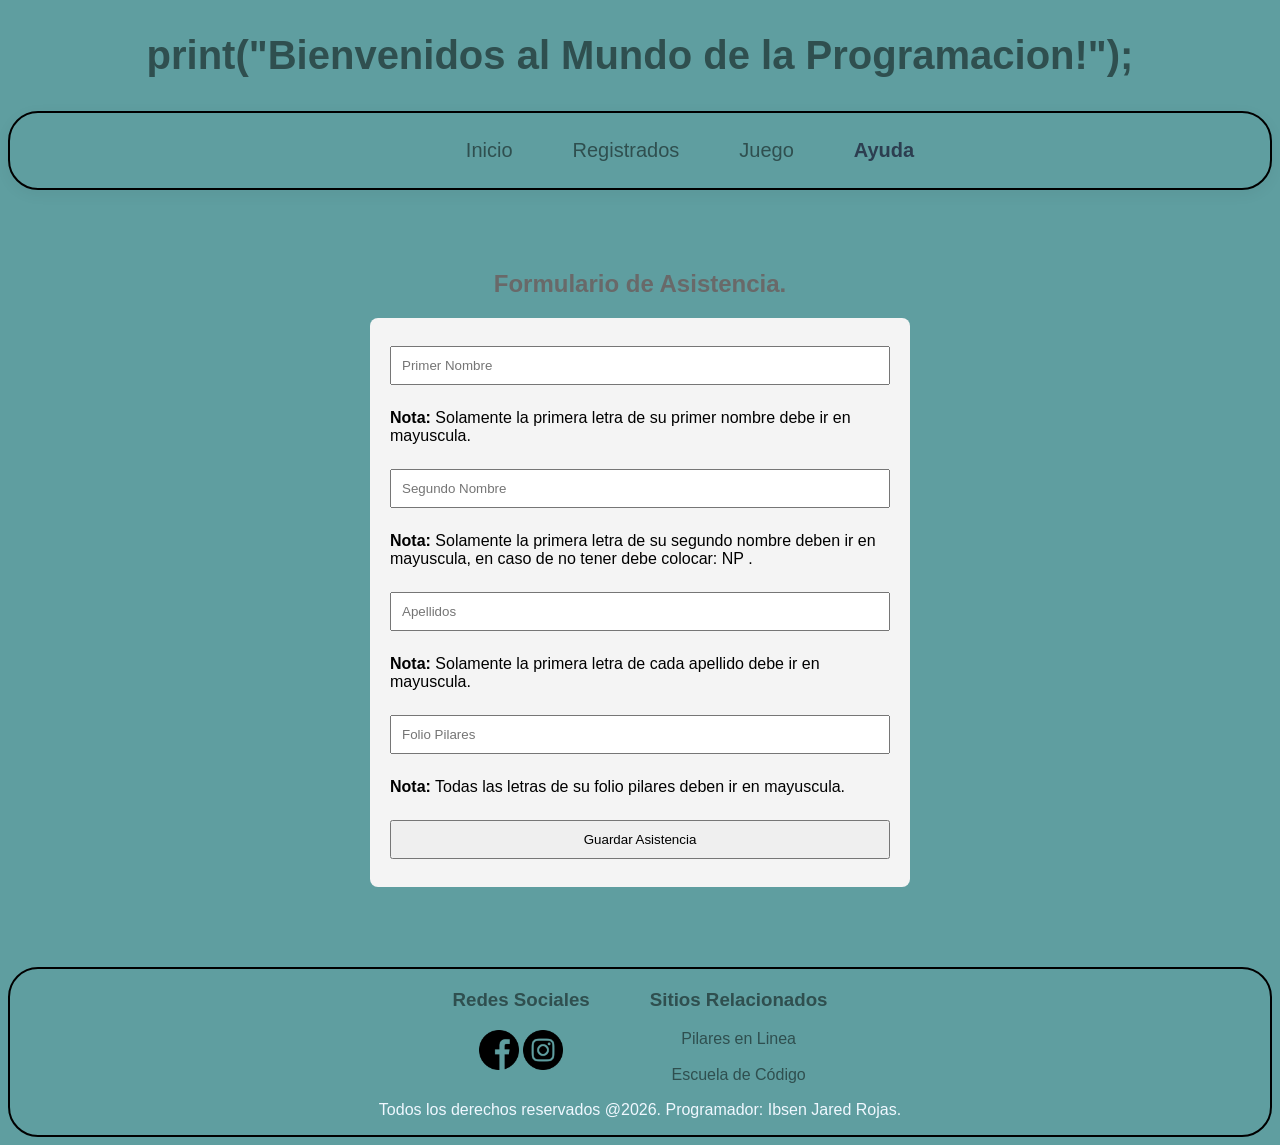
==== pages/asistencia.html @ 2b1fbedf "Se agrego pagina para asistencias" ====
<!DOCTYPE html>
<html lang="es">
  <head>
    <meta charset="UTF-8">
    <link rel="stylesheet" href="../css/style.css">
    <title>Asistencia</title>
  </head>
  <body>
    <header>
      <section>
        <h1>print("Bienvenidos al Mundo de la Programacion!");</h1>
      </section>
      <section class="contedor_nav">
        <nav class="nav_bar">
          <ul class="nav_links">
            <li><a href="../index.html">Inicio</a></li>
            <li><a href="../pages/registrados.html">Registrados</a></li>
            <li><a href="../pages/juego.html">Juego</a></li>
            <li><a href="#" class="active">Ayuda</a></li>
          </ul>
        </nav>
      </section>
    </header>
    <main>
      <section>
        <h2>Formulario de Asistencia.</h2>
        <form id="miFormularioDAsistencia">
          <input type="text" id="primer_nombre" placeholder="Primer Nombre" required>
          <p><b>Nota:</b> Solamente la primera letra de su primer nombre debe ir en mayuscula.</p>
          <input type="text" id="segundo_nombre" placeholder="Segundo Nombre" required>
          <p><b>Nota:</b> Solamente la primera letra de su segundo nombre deben ir en mayuscula, en caso de no tener debe colocar: NP .</p>
          <input type="text" id="apellidos" placeholder="Apellidos" required>
          <p><b>Nota:</b> Solamente la primera letra de cada apellido debe ir en mayuscula.</p>
          <input type="text" id="folio" placeholder="Folio Pilares" required>
          <p><b>Nota:</b> Todas las letras de su folio pilares deben ir en mayuscula.</p>
          <button type="submit">Guardar Asistencia</button>
        </form>
        <script src="../js/script_asistencia.js" type="text/javascript"></script>
      </section>
    </main>
    <footer>
      <section class="detalles_pie">
        <section class="redes">
          <h3>Redes Sociales</h3>
          <a href="#"><img src="../img/facebook.png" alt="Icono de facebook" width="40" height="40"></a>
          <a href="#"><img src="../img/instagram.png" alt="Icono de facebook" width="40" height="40"></a>
        </section>
        <section class="sitios">
          <h3>Sitios Relacionados</h3>
          <a href="https://registro.pilares.cdmx.gob.mx/pilares-en-linea" target="blank">Pilares en Linea</a><br><br>
          <a href="https://escuelasdecodigo.cdmx.gob.mx/" target="blank">Escuela de Código</a>
        </section>
      </section>
      <section class="pie">
        <p>Todos los derechos reservados @2026. Programador: Ibsen Jared Rojas.</p>
      </section>
    </footer>
  </body>
</html>
---- css/style.css ----
body {
  background-color: cadetblue;
  font-family: sans-serif;
  text-align: center;
  /*max-width: 500px;
  margin: 40px auto;
  padding: 20px; */
}

.logo_bienvenidos{
  max-width: 100%;
}

.collage_unidades{
  max-width: 100%;
  border: 2px solid black;
  border-radius: 30px;
}

h1{
  font-size: 40px;
  color: darkslategrey;
}

h2{
  color: dimgrey;
}

.contedor_nav{
  display: flex;
  justify-content: center;
  align-items: center;
  border: 2px solid black;
  border-radius: 30px;
  padding: 10px 20px;
  box-shadow: 0 4px 15px rgba(0, 0, 0, 0.05);
}

.nav_bar {
    display: flex;
    justify-content: center;
    align-items: center;
    /*background-color: cadetblue;*/
}

/* Lista de enlaces */
.nav_bar .nav_links {
    display: flex;
    list-style: none;
}

.nav_bar .nav_links li {
    margin-left: 60px;
}

.nav_bar .nav_links a {
    color: darkslategrey;
    text-decoration: none;
    font-size: 20px;
    font-weight: 500;
    position: relative;
    padding-bottom: 5px;
    transition: color 0.3s ease;
}

/* Efecto subrayado al pasar el cursor */
.nav_bar .nav_links a::after {
    content: '';
    position: absolute;
    width: 0%;
    height: 2px;
    background-color: dimgrey;
    left: 0;
    bottom: 0;
    transition: width 0.3s ease;
}

.nav_bar .nav_links a:hover {
    color: dimgrey;
}

.nav_bar .nav_links a:hover::after {
    width: 100%;
}

/* Estilo para la página actual */
.nav_bar .nav_links a.active {
    color: #2c3e50;
    font-weight: 600;
}


.contenedor_btn_registro {
    display: flex;
    justify-content: center;
    align-items: center;
    list-style: none;
    padding: 10px 20px;
    margin-left: 60px;
}
/* Estilos del botón de registro*/
.btn_registro{
  background-color: cadetblue; /* Azul moderno #2563eb*/
  color: darkslategrey;
  font-size: 1rem;
  font-weight: bold;
  padding: 12px 32px;
  border: none;
  border-radius: 8px;
  cursor: pointer;
  transition: all 0.3s ease;
  box-shadow: 0 4px 6px -1px rgba(0, 0, 0, 0.1), 0 2px 4px -1px rgba(0, 0, 0, 0.06);
  text-decoration: none;
  display: inline-block;
}

/* Efecto al pasar el mouse */
.btn_registro:hover {
  background-color: #53868B; /* el utilizado es: Cadet Blue 5. Inicilmente use Azul #1d4ed8*/
  color: dimgrey;
  transform: translateY(-2px);
  box-shadow: 0 10px 15px -3px rgba(0, 0, 0, 0.1);
}

/* Efecto al hacer clic */
.btn_registro:active {
  transform: translateY(0);
}


/* Diseño responsivo (Para celulares) */
@media (max-width: 768px) {
    .nav_bar {
        padding: 20px 20px;
    }

    .nav_bar .nav_links {
        display: none; /* Ocultar en pantallas pequeñas */
    }
}

/* Contenedor Reloj*/
.reloj{
    height: 30px;
    margin:0px;
    padding:0px;
    text-align:center;
    border-radius:20px;
    position:relative;
}

/* Fecha */
.fecha{
    position:absolute;
    margin: 2px;
    left: 10px;
    color:dimgrey;
    font-size:15px;
    margin-bottom:15px;
    letter-spacing:2px;
}

/* Hora */
.hora{
    position:absolute;
    margin: 2px;
    right: 10px;
    color:#00ffff;
    font-size:15px;
    font-weight:bold
    margin-bottom:15px;
    letter-spacing:5px;
    text-shadow:
        0 0 5px #00ffff,
        0 0 10px #00ffff,
        0 0 20px #00ffff;
}

main{
  font-family: sans-serif;
  max-width: 700px;
  margin: 40px auto;
  padding: 20px;
  display: flex;
  justify-content: center;
}

.juegoBienve{
  width: 685px;
  height: 562px;
  border-radius: 8px;
}

form, .datos {
  max-width: 500px;
  background: #f4f4f4;
  padding: 20px;
  border-radius: 8px;
  margin-bottom: 20px;
  text-align: left;
}

input, select, button {
  max-width: 500px;
  width: 100%;
  padding: 10px;
  margin: 8px 0;
  box-sizing: border-box;
}

.infoDocente p{
  color: darkslategrey;
  font-size: 20px;
}

.datos table th,
.datos table td{
  border: 1px solid #ccc;
}

.datos table th{
  background: cadetblue;
  color: darkslategrey;
  font-size: 18px;
}

#tituloFormulario{
  display: none;
}

#miFormulario{
  display: none;
}

.ima_unidad_0{
  max-width: 100%;
  border: 2px solid black;
  border-radius: 30px;
  box-shadow: 0 4px 15px rgba(0, 0, 0, 0.05);
}

#mensaje_bienvenida{
  background: #f4f4f4;
  padding: 20px;
  border-radius: 8px;
  margin-bottom: 20px;
  text-align: justify;
  font-size: 19px;
  display: none;
}

#tituloJuego_1{
  display: none;
}

#tituloJuego_2{
  display: none;
}

#mensaje_juego{
  background: #f4f4f4;
  padding: 20px;
  border-radius: 8px;
  margin-bottom: 20px;
  text-align: justify;
  font-size: 19px;
  display: none;
}

#juegoBienvenidos{
  display: none;
}

#juegoAlgoritmos{
  display: none;
}

footer{
  color: aliceblue;
  border: 2px solid black;
  border-radius: 30px;
}

.detalles_pie{
  color: darkslategrey;
  display: flex;
  justify-content: center;
}

.redes, .sitios{
  padding: 1px 30px;
}

.contenido_ayuda a{
  font-size: 19px;
}

.sitios a, .contenido_ayuda a{
  color: darkslategrey;
  text-decoration: none;
  font-weight: 500;
  position: relative;
  padding-bottom: 5px;
  transition: color 0.3s ease;
}

.sitios a::after, .contenido_ayuda a::after{
    width: 0%;
    height: 2px;
    background-color: dimgrey;
    left: 0;
    bottom: 0;
    transition: width 0.3s ease;
}

.sitios a:hover, .contenido_ayuda a:hover{
    color: dimgrey;
    text-decoration: underline;
}
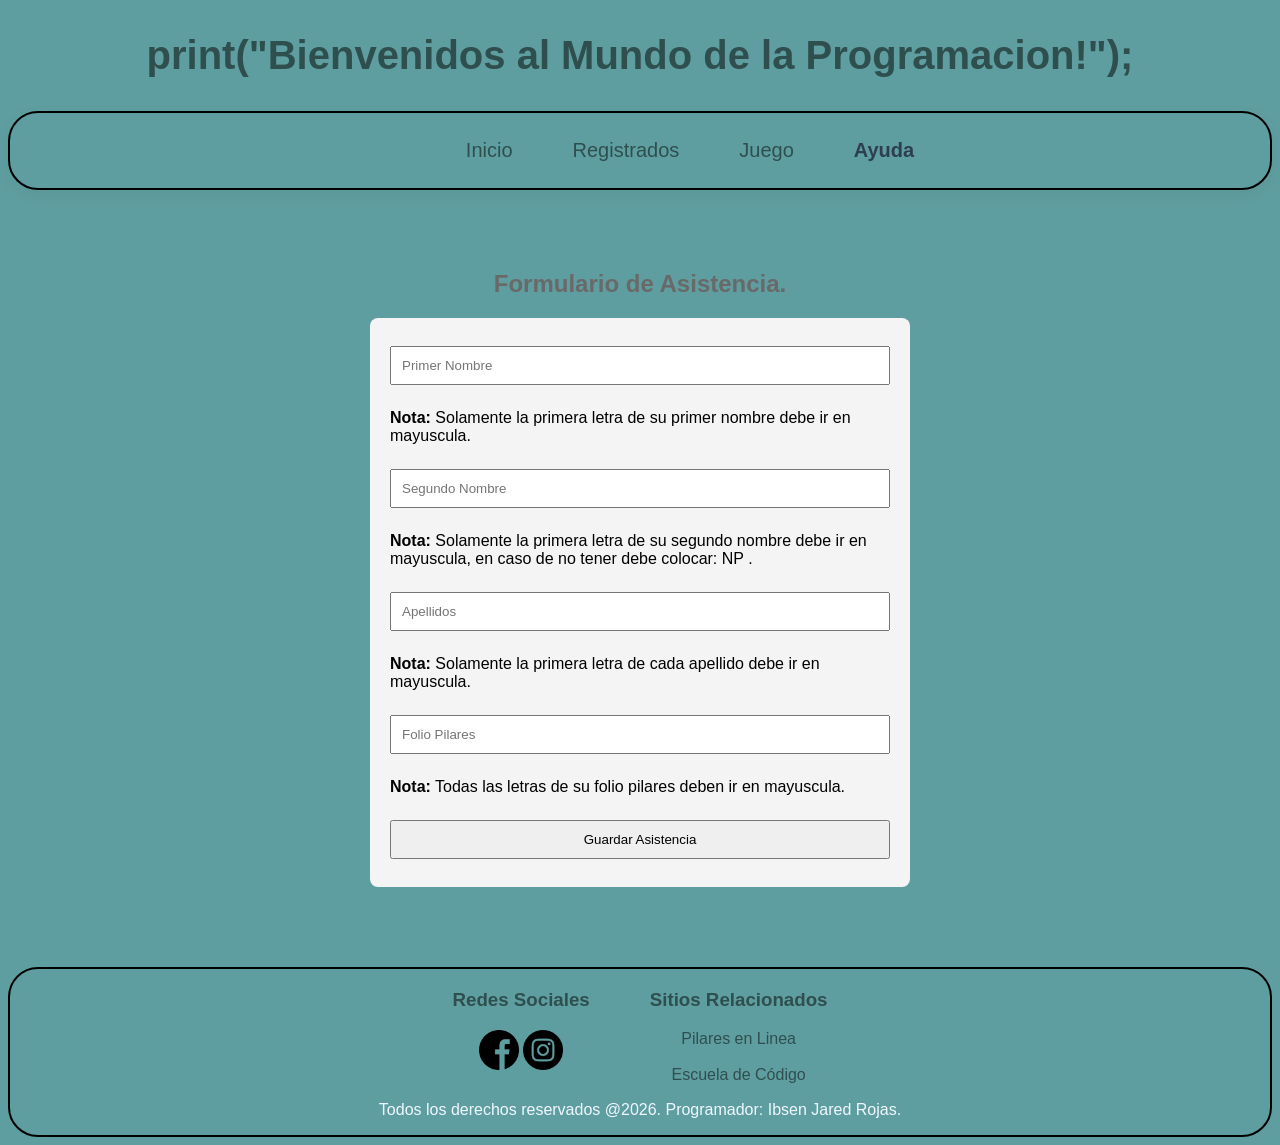
==== commit b5c5b9cb: "Update asistencia.html Se actualizo la nota para campo de segundo nombre." ====
--- a/pages/asistencia.html
+++ b/pages/asistencia.html
@@ -28,7 +28,7 @@
           <input type="text" id="primer_nombre" placeholder="Primer Nombre" required>
           <p><b>Nota:</b> Solamente la primera letra de su primer nombre debe ir en mayuscula.</p>
           <input type="text" id="segundo_nombre" placeholder="Segundo Nombre" required>
-          <p><b>Nota:</b> Solamente la primera letra de su segundo nombre deben ir en mayuscula, en caso de no tener debe colocar: NP .</p>
+          <p><b>Nota:</b> Solamente la primera letra de su segundo nombre debe ir en mayuscula, en caso de no tener debe colocar: NP .</p>
           <input type="text" id="apellidos" placeholder="Apellidos" required>
           <p><b>Nota:</b> Solamente la primera letra de cada apellido debe ir en mayuscula.</p>
           <input type="text" id="folio" placeholder="Folio Pilares" required>
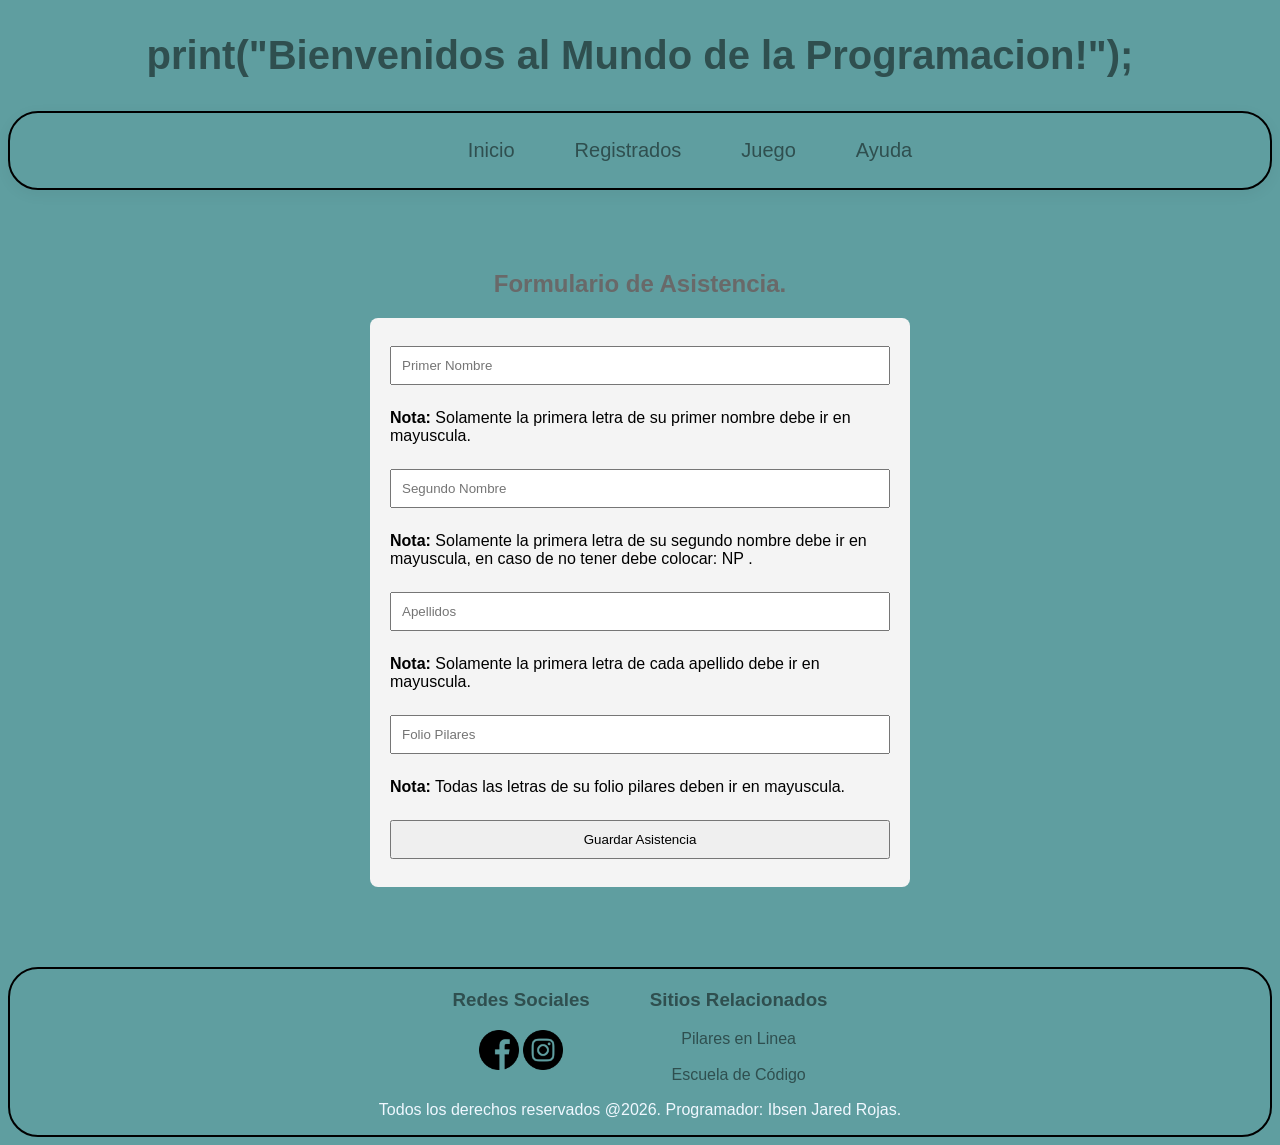
==== commit f2e5e593: "Update asistencia.html Se le quito el active al menu ayuda." ====
--- a/pages/asistencia.html
+++ b/pages/asistencia.html
@@ -16,7 +16,7 @@
             <li><a href="../index.html">Inicio</a></li>
             <li><a href="../pages/registrados.html">Registrados</a></li>
             <li><a href="../pages/juego.html">Juego</a></li>
-            <li><a href="#" class="active">Ayuda</a></li>
+            <li><a href="../pages/ayuda.html">Ayuda</a></li>
           </ul>
         </nav>
       </section>
--- a/css/style.css
+++ b/css/style.css
@@ -317,3 +317,19 @@
     color: dimgrey;
     text-decoration: underline;
 }
+
+.separador{
+  border: none;
+  border-top: 2px solid darkslategrey;  /*#3498db*/
+  margin: 40px 0;
+  width: 100%;
+}
+
+.parentesis{
+  color: dimgrey;
+}
+
+.correo{
+  font-size: 19px;
+  color: darkslategrey;
+}
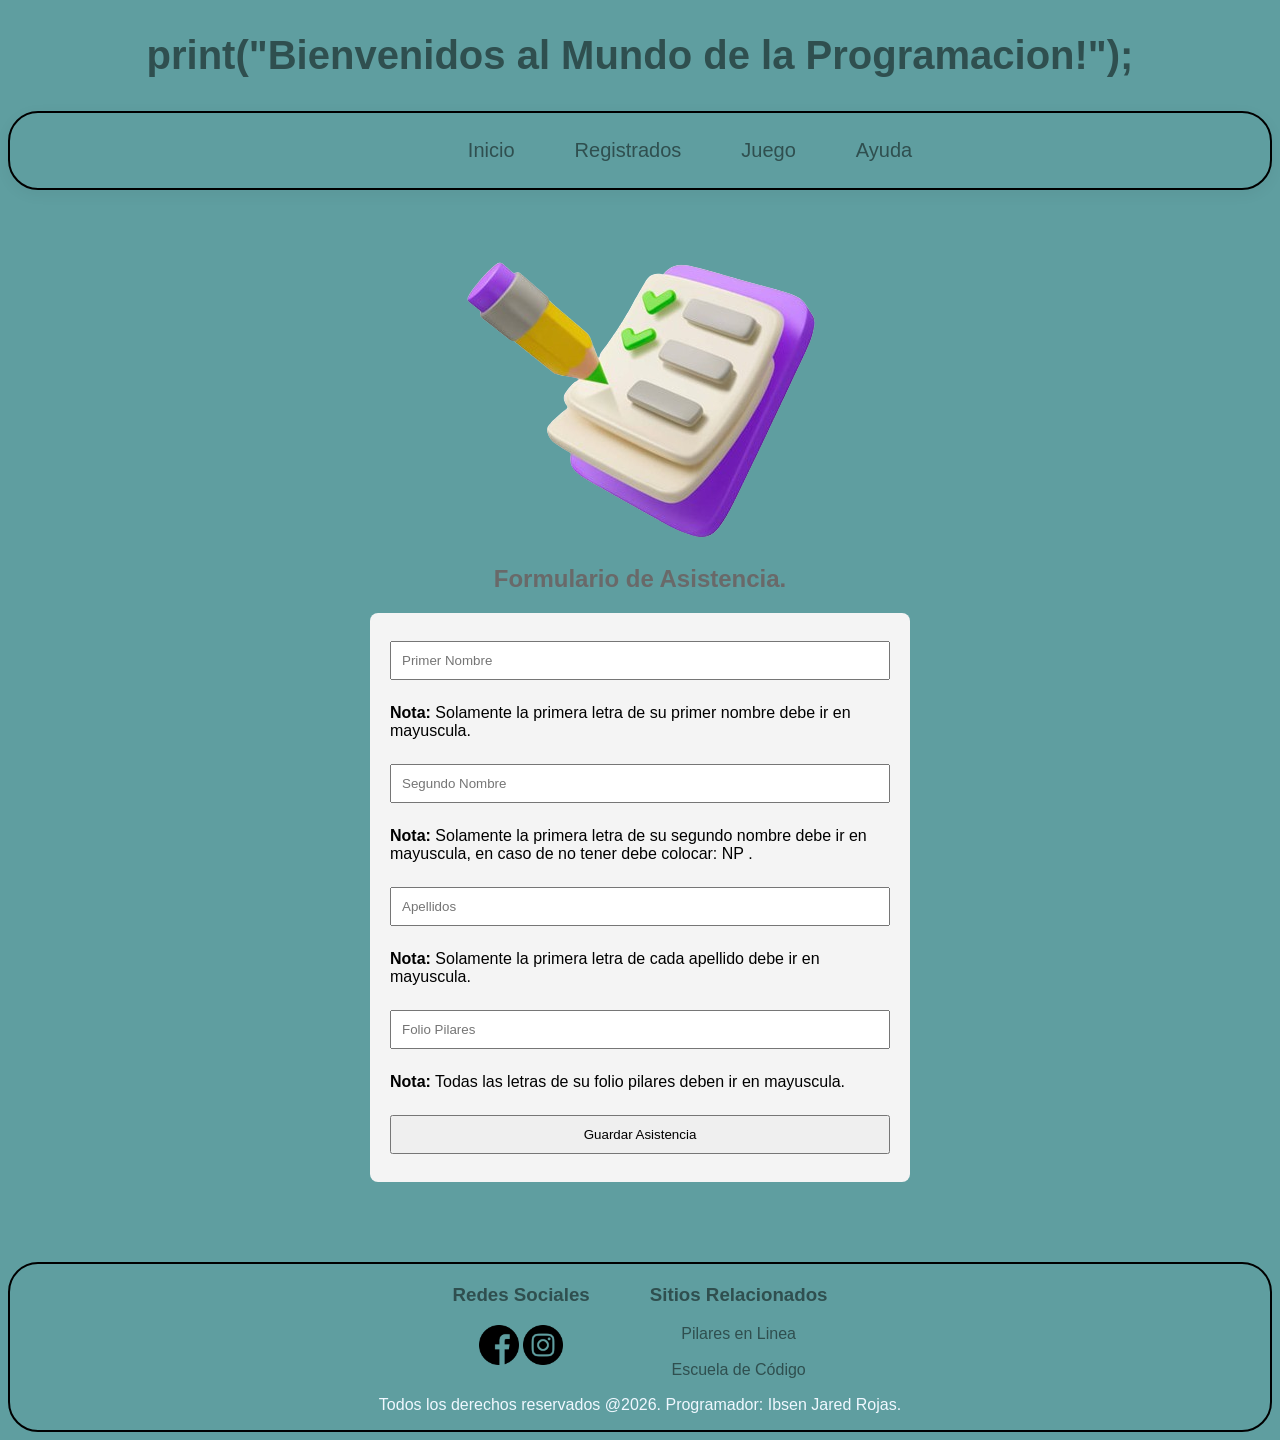
==== commit d1129594: "Update asistencia.html Se agrego etiqueta para la imagen principal de la sección de pase de asistenc" ====
--- a/pages/asistencia.html
+++ b/pages/asistencia.html
@@ -23,6 +23,7 @@
     </header>
     <main>
       <section>
+        <img src="../img/pase_asistencia_sf.png" alt="imagen pase de asistencia">
         <h2>Formulario de Asistencia.</h2>
         <form id="miFormularioDAsistencia">
           <input type="text" id="primer_nombre" placeholder="Primer Nombre" required>
--- a/css/style.css
+++ b/css/style.css
@@ -99,7 +99,7 @@
     margin-left: 60px;
 }
 /* Estilos del botón de registro*/
-.btn_registro{
+.btn_registro, .btnIrFW, .btnIrFC{
   background-color: cadetblue; /* Azul moderno #2563eb*/
   color: darkslategrey;
   font-size: 1rem;
@@ -123,7 +123,7 @@
 }
 
 /* Efecto al hacer clic */
-.btn_registro:active {
+.btn_registro:active, .btnIrFW:active, .btnIrFC:active {
   transform: translateY(0);
 }
 
@@ -200,6 +200,10 @@
   text-align: left;
 }
 
+fieldset{
+  margin-bottom: 20px;
+}
+
 input, select, button {
   max-width: 500px;
   width: 100%;
@@ -224,12 +228,48 @@
   font-size: 18px;
 }
 
-#tituloFormulario{
-  display: none;
-}
-
-#miFormulario{
-  display: none;
+.oculto{
+  display: none !important;
+}
+
+/* estilo para botones de registro (menu de desicion)*/
+/* Efecto al pasar el mouse */
+.btnIrFW:hover, .btnIrFC:hover{
+  background-color: #53868B; /* el utilizado es: Cadet Blue 5. Inicilmente use Azul #1d4ed8*/
+  color: dimgrey;
+  transform: translateY(-3px);
+  box-shadow: 0 10px 15px -3px rgba(0, 0, 0, 0.1);
+}
+
+/* estilo para el boton de crear cuenta, cuando se esta en el formulario del curso.*/
+.alerta-registro {
+  background-color: #fff3cd; /* Fondo amarillo suave de advertencia */
+  border-left: 4px solid #ffc107;
+  padding: 10px;
+  margin-bottom: 15px;
+  border-radius: 4px;
+}
+
+.alerta-registro p {
+  margin: 0 0 5px 0;
+  font-size: 14px;
+  color: #856404;
+}
+
+/* Transforma el botón para que parezca un enlace web interactivo */
+.btn-enlace {
+  background: none;
+  border: none;
+  color: #0056b3;
+  text-decoration: underline;
+  cursor: pointer;
+  padding: 0;
+  font-size: 14px;
+  font-weight: bold;
+}
+
+.btn-enlace:hover {
+  color: #00356b;
 }
 
 .ima_unidad_0{
@@ -257,6 +297,14 @@
   display: none;
 }
 
+#tituloJuego_3{
+  display: none;
+}
+
+#tituloJuego_4{
+  display: none;
+}
+
 #mensaje_juego{
   background: #f4f4f4;
   padding: 20px;
@@ -275,6 +323,14 @@
   display: none;
 }
 
+#juegoVariables{
+  display: none;
+}
+
+#juegoCondicionales_Bucles{
+  display: none;
+}
+
 footer{
   color: aliceblue;
   border: 2px solid black;
@@ -325,6 +381,16 @@
   width: 100%;
 }
 
+#sepa_1_juegos{
+  display: none;
+}
+#sepa_2_juegos{
+  display: none;
+}
+#sepa_3_juegos{
+  display: none;
+}
+
 .parentesis{
   color: dimgrey;
 }
